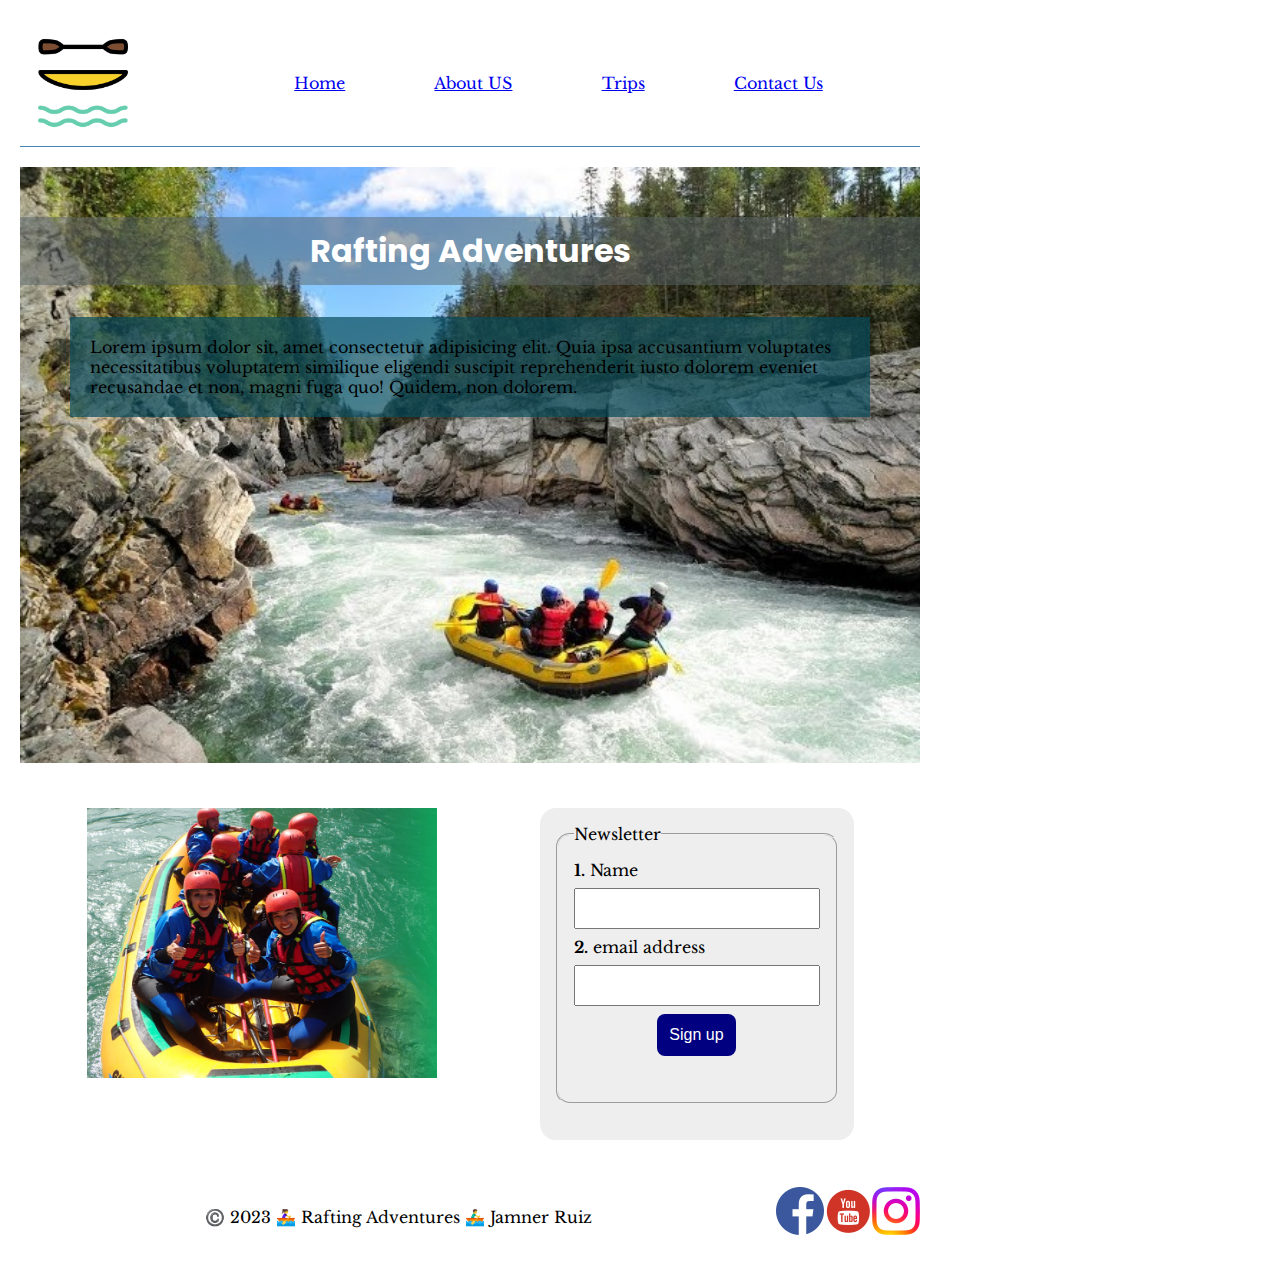
==== wwr/index.html @ 0fc9677c "updating rafting page" ====
<!DOCTYPE html>
<html lang="en">
<head>
    <meta charset="UTF-8">
    <meta name="viewport" content="width=device-width, initial-scale=1.0">
    <title>About Us</title>
    <meta name="description" content="This page is part of my proyects to develop my skills in web fundamentats while I coursed the WDD130 course in BYU Pathway (https://www.byupathway.org/); I will be sharing new information and showing the application of all the new thing that I will be learning ">
        <meta name="author" content="Jamner Ruiz">
    <link rel="stylesheet" href="styles/rafting.css">
</head>
<body>
    <header>
    
        <img src="images/logo.png" alt="logo">
        <nav>
            <a href = "index.html">Home</a>
            <a href = "about.html">About US</a>
            <a href = "trips.html">Trips</a>
            <a href = "contact.html">Contact Us</a>
        </nav>
    </header>
    <main>
        <div class="home_index">
            <img src="images/index_home.jpg" alt="background">
            <h1>Rafting Adventures</h1>
            <article>
                <p>Lorem ipsum dolor sit, amet consectetur adipisicing elit. Quia ipsa accusantium voluptates necessitatibus voluptatem similique eligendi suscipit reprehenderit iusto dolorem eveniet recusandae et non, magni fuga quo! Quidem, non dolorem.</p>            
            </article>
        </div>
        <div class="mainpage">
            <div class="action">
                <figure>
                    <img src="images/action.jpg" width= "350" height="270" alt="rafting3">
                    <figcaption>
                        <p>Don't hesitate to take this oportunity, click here:                         
                        </p>
                        <nav>
                            <a href = "trips.html" style="color: white">Trips</a>
                        </nav>
                    </figcaption>
                </figure>
                  
            </div>
            <div class= "Newsletter">
                <form>
                    <fieldset>
                        <legend>Newsletter</legend>
                        <label for="q1"><b>1.</b> Name</label>
                        <input type="text" id="q1" name="q1">
    
                        <label for="q2"><b>2.</b> email address</label>
                        <input type="text" id="q2" name="q2" >
                        
                        <button type="submit">Sign up</button>
                    </fieldset>
                    
                </form>
            </div>        
        </div>    
        
    </main>
    <footer>
        <p>©️ 2023 🚣‍♀️ Rafting Adventures 🚣‍♂️ Jamner Ruiz</p>
        <nav class="sociallinks">
            <a href="https://facebook.com"><img src="images/facebook.png" alt="Facebook"></a>
            <a href="https://youtube.com"><img src="images/youtube.png" alt="Youtube"></a>
            <a href="https://Instagram.com"><img src="images/instagram.png" alt="Instagram"></a>
        </nav>
    </footer>
    
</body>
</html>
---- wwr/styles/rafting.css ----
@import url('https://fonts.googleapis.com/css2?family=Poppins&display=swap');
@import url('https://fonts.googleapis.com/css2?family=Libre+Baskerville&family=Poppins&display=swap');

*{
    margin: 0;
    padding: 0;
    box-sizing: border-box;
}

:root {
    --primary-color: #219EBC;
    --secondary-color: #8ECAE6;
    --accent1-color: #FFB703;
    --accent2-color: #023047;
    --heading-font: 'Poppins', serif;
    --paragraph-font: 'Libre Baskerville', serif;
    --nav-backgroud-color: #FFFFFF;
    --nav-link-color: #FB8500;
    --nav-hover-link-color: #219EBC;
    --nav-hover-background-color: #023047;
}

body {
    font-family: var(--paragraph-font);
    max-width: 940px;
    padding: 20px;
}

/* .history {
    position: grid;
    grid-template-columns: 1fr 1fr 1fr;
    grid-column: 1/2;
    grid-row: 1/2;
} */
.adventures figure {
    width: 180px;
} 

.adventures {
    display: flex;
    max-width: 940px;
    flex-wrap: wrap;

}

.adventures h2 {
    display: flex;
    flex-basis: 100%;
    padding: 30px;
    justify-content: center;
}
.history {
    display: flex;
    max-width: 940px;
    flex-wrap: wrap;   
}
.history div {
    width: 350px;
    padding: 10px;

}
.history figure {
    display: flex;
    padding: 20px;
}
.history h2 {
    display: flex;
    flex-basis: 100%;
    justify-content: center;
}

header {

    display: grid;
    grid-template-columns: 2fr 9fr;
    gap: 20px;
    align-items: center;
    color: steelblue;
    border-bottom: 1px solid steelblue;
    padding: 0.5rem;
    
    
}
header nav {
    display: flex;
    justify-content: space-evenly;
    align-items: center;
    
}

header nav a{
    display: flex;
    list-style: none;
    gap: 20px;
    grid-template-columns: 1fr 1fr 1fr 1fr;
   
}

header nav a:hover {
    color:#FB8500;
    font-weight:  700;
    text-decoration: underline;
}

header img{
    width: 90px;
    /* height: auto; */
    margin: 10px;
    align-items: center;
    
}

h1, h2, h3, h4, h5, h6 {
    font-family: var(--heading-font);
    color: var(--primary-color);
    padding: 10px;
}

.hero{
    position: relative;
}

.hero img {
    display: block;
    width: 100%;
    height: auto;
    margin-top: 20px;
}



.hero h1{
    position: absolute;
    background-color: hsl(200, 95%, 14%, 0.5);
    width: 900px;
    top: 50px;
    left: 0px;
    text-align: center;
    color: #FFFFFF;
    
}


.hero article {
    position: absolute;
    background-color: hsl(192, 70%, 43%, 0.5);
    width: 800px;
    top: 150px;
    left: 50px;
    text-align: left;
    padding-top: 20px;
    padding-left: 10px;
    
}
.hero article img {
    float: right;
    width: 200px;
    margin-bottom: 20px;
    margin-left: 20px;
    margin-right: 20px;
}

footer {
    
    margin-top: 30px;
    display: grid;
    grid-template-columns: 30fr 1fr;
}

footer nav{
    display: flex;
    justify-content: right;   
}

footer p {
    display: flex;
    flex-basis: 100%;
    padding-top: 20px;
    padding-bottom: 20px;
    justify-content: center; 
}

.final{
    display: flex;
    flex-basis: 100%;
}


/* contact us */

/* main {
    display: grid;
    grid-column: 1/2;
} */

.contact {
    display: flex;
    max-width: 940px;
    flex-wrap: wrap;
    
}

.Info {
    display: grid;
    max-width: 440px;
    /* flex-wrap: nowrap; */
    margin-block: 2rem 0;  
}

.map {
    display: grid;
    place-items: center;
}



.Comments {
    display: flex;
    max-width: 440px;
    /* flex-wrap: wrap; */
    padding: 1rem;
    margin-left: 30px;
}
.option{
    display: grid;
}

.option div {
    padding: 10px;
}


form {
    width: 750px;
    margin: 0 auto;
    padding: 1rem;
    background-color: #eee;
    display: grid;
    border-radius: 5%;
}

fieldset{
    display: grid;
    grid-gap: .5rem;
    border-radius: 5%;
    padding: 1rem;
    margin-bottom: 20px;
    text-align: left;
}

input, select, textarea {
    padding: 0.5rem;
    font-size: 1.1rem;
}

input[type="checkbox"] {
    width: 20px;
    height: 20px;
    vertical-align: bottom;
}

button {
    margin: auto;
    background-color: navy;
    color: #fff;
    border: none;
    border-radius: .5rem;
    padding: .75rem;
    font-size: 1rem;
    margin-bottom: 30px;
}
button:hover {
    background-color: rgb(1, 1, 22);
}

.employee {
    display: flex;
    max-width: 790px;
    flex-wrap: wrap;
    justify-content:space-between;

}

.employee h2{
    display: flex;
    flex-basis: 100%;
    padding: 10px;
    justify-content: center;
}

.employee figure {
    width: 180px;
} 

/* for Trips page */

.button-box {
    display: flex;
    flex-basis: 100%;
    justify-content: center;
    padding: 50px;
}

.book {

    background-color:#FB8500;
    padding: 20px;
    border-radius: 10%;
}

.book:hover{
    background-color: #FFB703;
}



.trips {

    display: flex;
    padding: 20px;
    justify-content:space-around;
    width: 900px;
    flex-wrap: wrap;
    
}

.trips div {
    display: flex;
    /* padding: 20px; */
    width: 350px;

}


.trips div figure img:hover {
    opacity: 80%;
    font-weight:  700;
    
}


.trips div figure figcaption{
    opacity: 1;
    transition-delay: 0s;
    transition-duration: 0.7s;
    color:#FFFFFF;
    
    
}

.trips div figure figcaption p{
    padding: 10px;
    
    
}

.trips div figure:hover figcaption  {
    /* opacity: 70%; */
    color:#023047;
    font-weight:  500;
    background-color: #219EBC;
    border-radius: 3%;
    /* opacity: 50; */
    transform: translateY(-100px);
    /* -webkit-transform: translateY(-50px); */
}

.tcenter {
    display: grid;
    justify-content: center;
    margin-bottom: 100px;
    margin-left: auto;
    margin-right: auto;

}

td {
    padding: 2%;
}


table, td {
    border: 1px solid #333;
}

thead, tfoot {
    background-color: #333;
    color: #fff;
    display: flex;
    justify-content: center;
    padding: 10px;
}


/* Index */

.home_index{
    position: relative;
}

.home_index img {
    display: block;
    width: 100%;
    height: auto;
    margin-top: 20px;
}



.home_index h1{
    position: absolute;
    background-color: rgba(90, 99, 104, 0.5);
    width: 900px;
    top: 50px;
    left: 0px;
    text-align: center;
    color: #FFFFFF;
    
}


.home_index article {
    position: absolute;
    background-color: rgba(9, 75, 92, 0.7);
    width: 800px;
    top: 150px;
    left: 50px;
    text-align: left;
    padding: 20px;
}
.home_index article img {
    float: right;
    width: 200px;
    margin-bottom: 20px;
    margin-left: 20px;
    margin-right: 20px;
}


.mainpage {
    display: flex;
    max-width: 940px;
    flex-wrap: wrap;
    margin-top: 30px;
    padding: 15px;
    justify-content:space-around;
    
}

.Newsletter form {
    display: flex;
    width: auto;
    /* margin: 0 auto; */
    padding: 1rem;
    background-color: #eee;
    display: grid;
    border-radius: 5%;
    
}

/* .action {

    display: flex;
    padding: 20px;
    justify-content:space-around;
    width: 900px;
    flex-wrap: wrap;
    
} */

.action div {
    display: flex;
    width: 350px;

}


.action figure img:hover {
    opacity: 80%;
    font-weight:  700;
    
}


.action figure figcaption{
    display: grid;
    opacity: 1;
    transition-delay: 0s;
    transition-duration: 0.7s;
    color:#ffffff;
    width: 350px;
    grid-template-columns: 3fr 1fr;
    padding: 10px;  


}

.action figure figcaption p:hover{
    color:#023047
}
.action figure figcaption nav:hover{
    font-weight:  700;
    text-decoration:underline;
}


.action figure figcaption p{
    opacity: 1;
    transition-delay: 0s;
    transition-duration: 0.7s;
    color:#FFFFFF;
    /* margin-top: 5%;
    margin-bottom: 5%; */
    
}

.action figure figcaption nav{
    justify-content: center;
    padding: 10px;
    
       
}

.action figure:hover figcaption  {
    /* opacity: 70%; */
    color:#023047;
    font-weight:  500;
    background-color:#FFB703;
    border-radius: 3%;
    /* opacity: 50; */
    transform: translateY(-100px);
    /* -webkit-transform: translateY(-50px); */
}
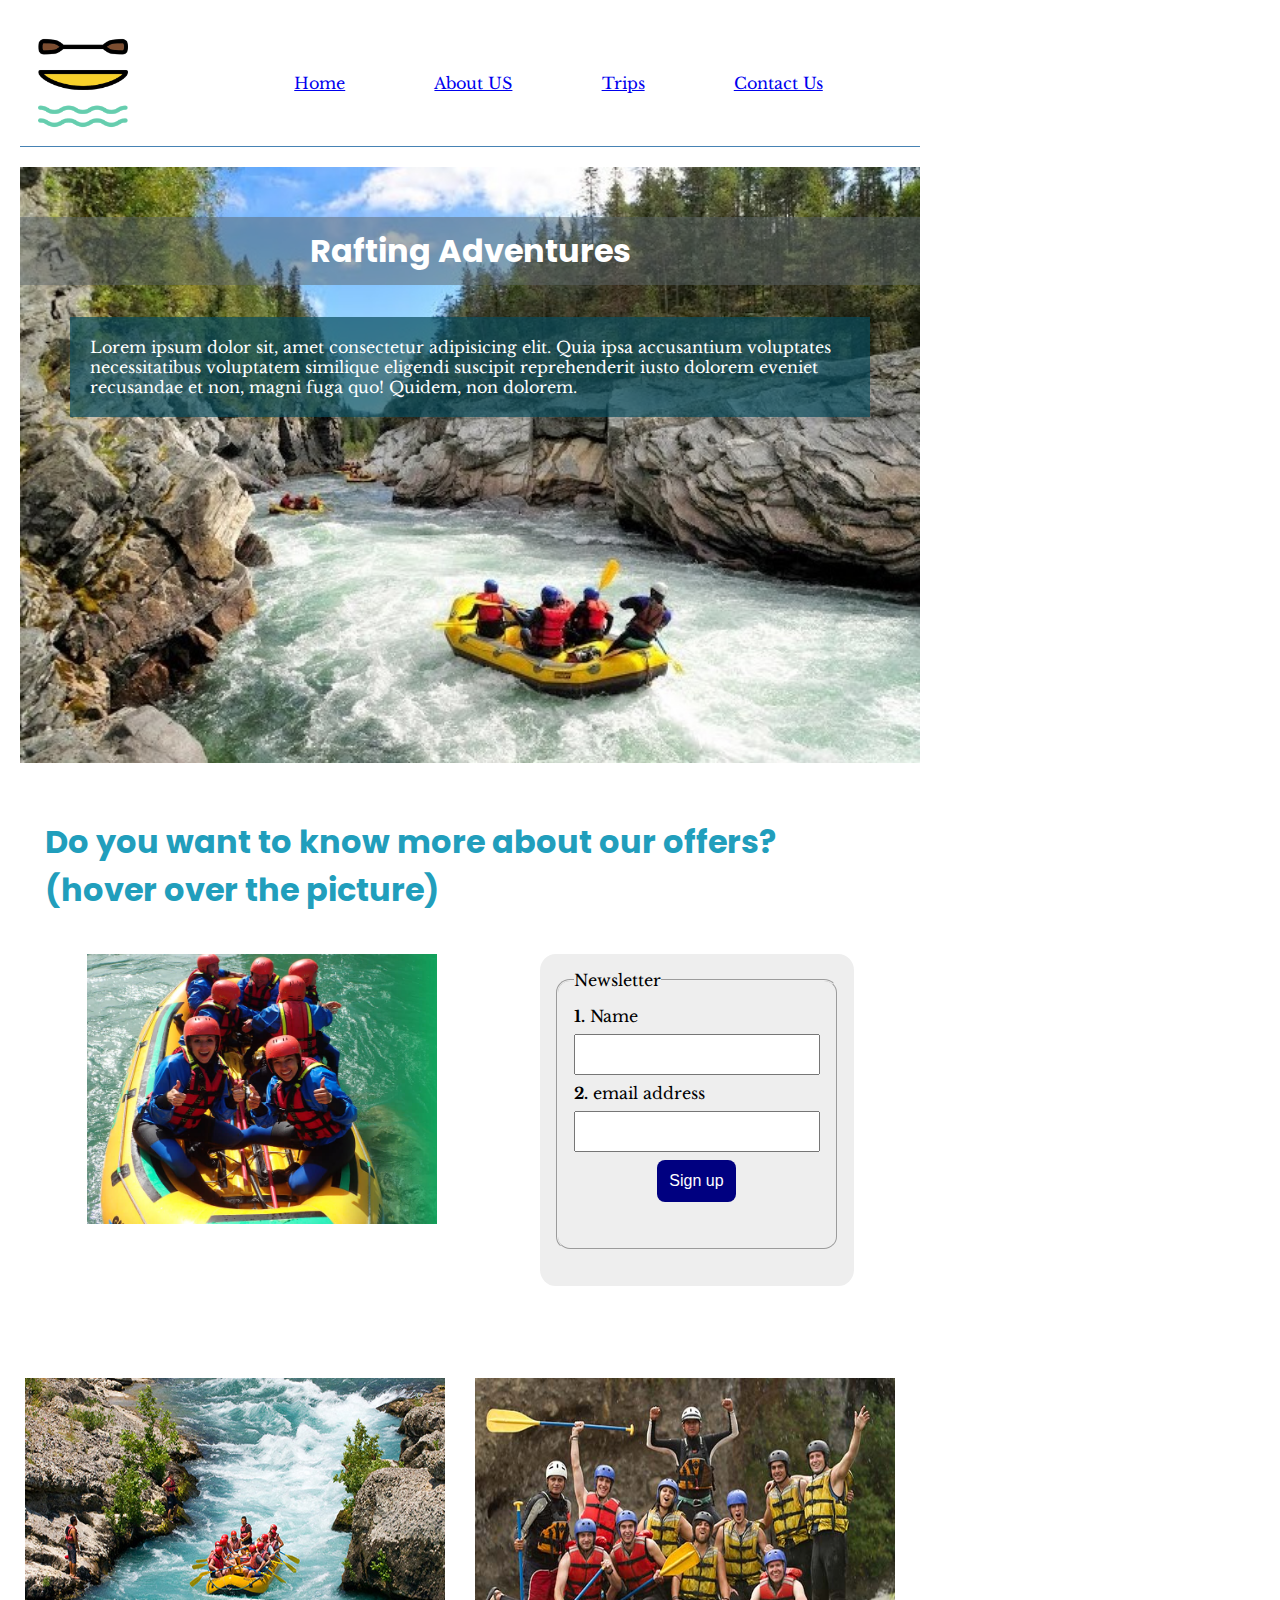
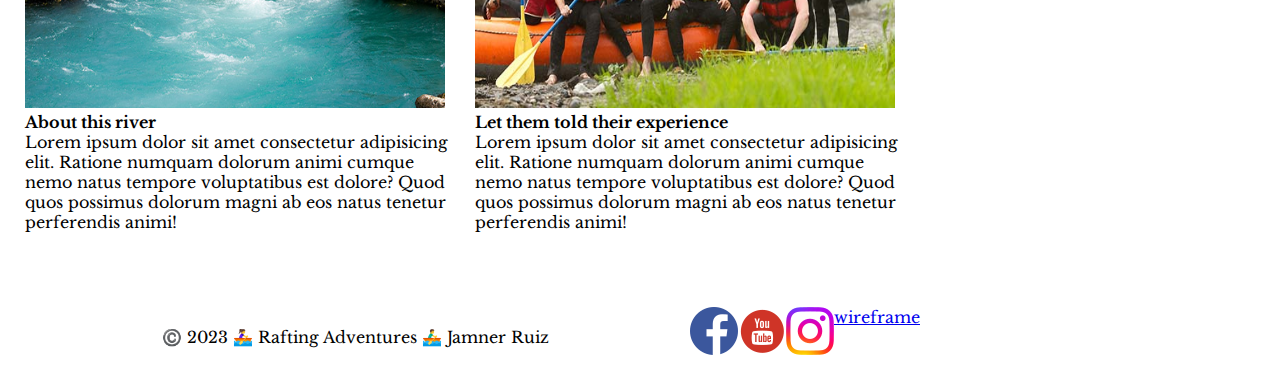
==== commit 3410e9a9: "rafting proyect" ====
--- a/wwr/index.html
+++ b/wwr/index.html
@@ -3,7 +3,7 @@
 <head>
     <meta charset="UTF-8">
     <meta name="viewport" content="width=device-width, initial-scale=1.0">
-    <title>About Us</title>
+    <title>Home</title>
     <meta name="description" content="This page is part of my proyects to develop my skills in web fundamentats while I coursed the WDD130 course in BYU Pathway (https://www.byupathway.org/); I will be sharing new information and showing the application of all the new thing that I will be learning ">
         <meta name="author" content="Jamner Ruiz">
     <link rel="stylesheet" href="styles/rafting.css">
@@ -27,7 +27,9 @@
                 <p>Lorem ipsum dolor sit, amet consectetur adipisicing elit. Quia ipsa accusantium voluptates necessitatibus voluptatem similique eligendi suscipit reprehenderit iusto dolorem eveniet recusandae et non, magni fuga quo! Quidem, non dolorem.</p>            
             </article>
         </div>
+        
         <div class="mainpage">
+            <h1>Do you want to know more about our offers? (hover over the picture)</h1>
             <div class="action">
                 <figure>
                     <img src="images/action.jpg" width= "350" height="270" alt="rafting3">
@@ -56,6 +58,25 @@
                     
                 </form>
             </div>        
+        </div>
+        <div class="experiences">
+            <div>
+                <figure>
+                    <img src="images/rafting_1.jpg" width= "420" height="330" alt="rafting3">
+                    <figcaption><b>About this river</b>
+                        <p>Lorem ipsum dolor sit amet consectetur adipisicing elit. Ratione numquam dolorum animi cumque nemo natus tempore voluptatibus est dolore? Quod quos possimus dolorum magni ab eos natus tenetur perferendis animi!</p>
+                    </figcaption>
+                </figure>
+            </div>
+            <div>
+                <figure>
+                    <img src="images/rafting_5.jpg" width= "420" height="330" alt="rafting3">
+                    <figcaption><b>Let them told their experience</b>
+                        <p>Lorem ipsum dolor sit amet consectetur adipisicing elit. Ratione numquam dolorum animi cumque nemo natus tempore voluptatibus est dolore? Quod quos possimus dolorum magni ab eos natus tenetur perferendis animi!</p>
+                    </figcaption>
+                </figure>
+            </div>
+            
         </div>    
         
     </main>
@@ -65,6 +86,7 @@
             <a href="https://facebook.com"><img src="images/facebook.png" alt="Facebook"></a>
             <a href="https://youtube.com"><img src="images/youtube.png" alt="Youtube"></a>
             <a href="https://Instagram.com"><img src="images/instagram.png" alt="Instagram"></a>
+            <a href="https://github.com/janrz03/wdd130/blob/master/wwr/images/wireframe-home">wireframe</a>
         </nav>
     </footer>
     
--- a/wwr/styles/rafting.css
+++ b/wwr/styles/rafting.css
@@ -427,6 +427,7 @@
     left: 50px;
     text-align: left;
     padding: 20px;
+    color: #fff;
 }
 .home_index article img {
     float: right;
@@ -447,26 +448,19 @@
     
 }
 
+.mainpage div {
+    padding: 30px;
+}
+
 .Newsletter form {
     display: flex;
     width: auto;
-    /* margin: 0 auto; */
     padding: 1rem;
     background-color: #eee;
     display: grid;
     border-radius: 5%;
     
 }
-
-/* .action {
-
-    display: flex;
-    padding: 20px;
-    justify-content:space-around;
-    width: 900px;
-    flex-wrap: wrap;
-    
-} */
 
 .action div {
     display: flex;
@@ -508,10 +502,7 @@
     opacity: 1;
     transition-delay: 0s;
     transition-duration: 0.7s;
-    color:#FFFFFF;
-    /* margin-top: 5%;
-    margin-bottom: 5%; */
-    
+    color:#FFFFFF;    
 }
 
 .action figure figcaption nav{
@@ -522,13 +513,22 @@
 }
 
 .action figure:hover figcaption  {
-    /* opacity: 70%; */
     color:#023047;
     font-weight:  500;
     background-color:#FFB703;
     border-radius: 3%;
-    /* opacity: 50; */
     transform: translateY(-100px);
     /* -webkit-transform: translateY(-50px); */
 }
 
+.experiences {
+    display: grid;
+    grid-template-columns: 2fr 2fr;
+    margin-top: 40px;
+    margin-bottom: 70px;
+    justify-content: space-between;
+    }
+
+.experiences div {
+    padding: 5px;
+}
